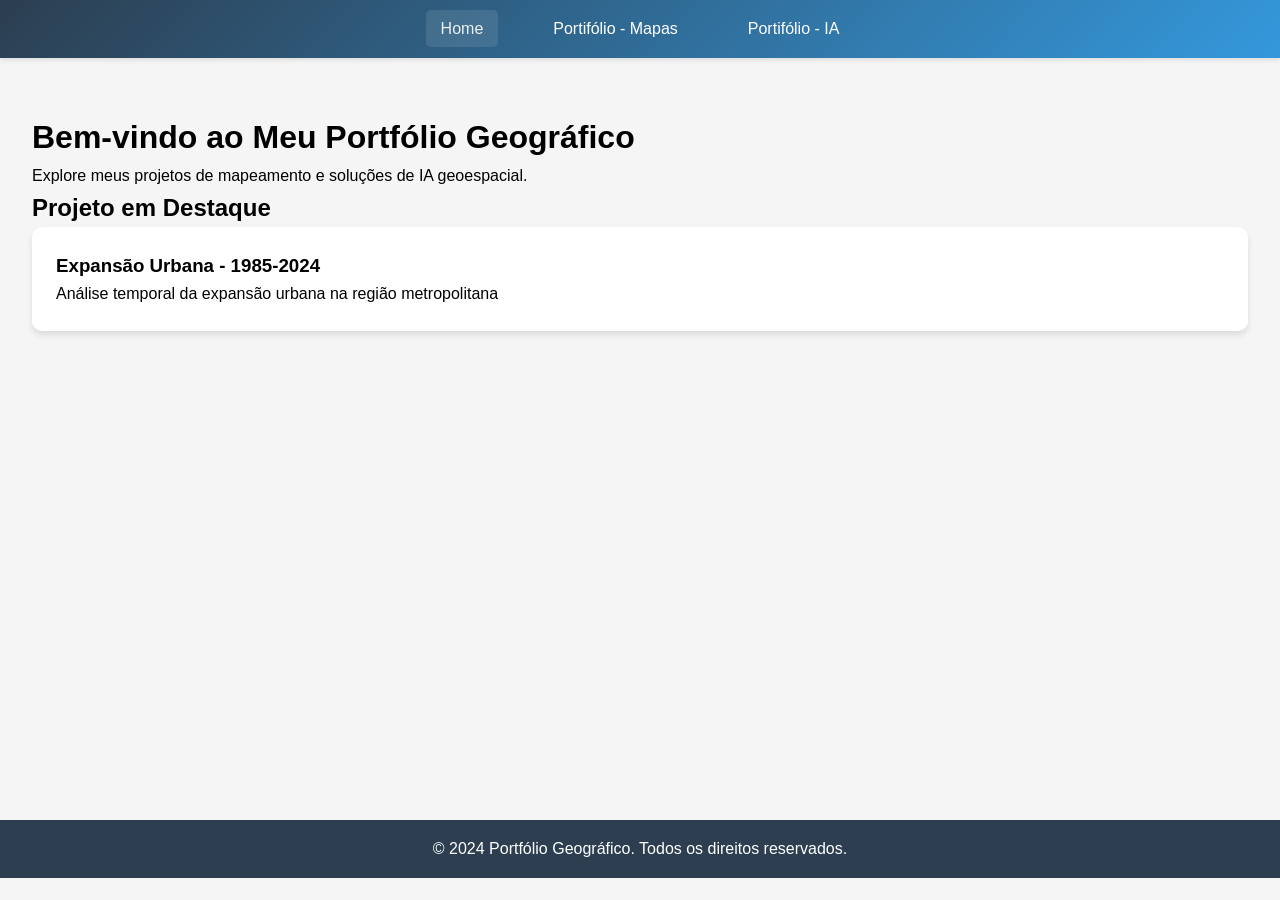
==== index.html @ 076fe1d5 "Create index.html" ====
<!DOCTYPE html>
<html lang="pt-BR">
<head>
    <meta charset="UTF-8">
    <meta name="viewport" content="width=device-width, initial-scale=1.0">
    <title>Portfólio Geográfico</title>
    <link rel="stylesheet" href="style.css">
</head>
<body>
    <header>
        <nav>
            <ul>
                <li><a href="index.html" class="active">Home</a></li>
                <li><a href="mapas.html">Portifólio - Mapas</a></li>
                <li><a href="ia.html">Portifólio - IA</a></li>
            </ul>
        </nav>
    </header>

    <main>
        <h1>Bem-vindo ao Meu Portfólio Geográfico</h1>
        <p>Explore meus projetos de mapeamento e soluções de IA geoespacial.</p>
        
        <section class="destaque">
            <h2>Projeto em Destaque</h2>
            <div class="map-card">
                <h3>Expansão Urbana - 1985-2024</h3>
                <p>Análise temporal da expansão urbana na região metropolitana</p>
            </div>
        </section>
    </main>

    <footer>
        <p>© 2024 Portfólio Geográfico. Todos os direitos reservados.</p>
    </footer>

    <script src="script.js"></script>
</body>
</html>
---- style.css ----
/* Estilos Gerais */
* {
    margin: 0;
    padding: 0;
    box-sizing: border-box;
    font-family: 'Segoe UI', sans-serif;
}

body {
    background-color: #f5f5f5;
    line-height: 1.6;
}

/* Header e Menu */
header {
    background: linear-gradient(135deg, #2c3e50, #3498db);
    color: white;
    padding: 1rem;
    position: fixed;
    width: 100%;
    top: 0;
    z-index: 1000;
    box-shadow: 0 2px 5px rgba(0,0,0,0.1);
}

nav ul {
    display: flex;
    justify-content: center;
    list-style: none;
}

nav ul li {
    margin: 0 20px;
}

nav ul li a {
    color: white;
    text-decoration: none;
    font-weight: 500;
    transition: color 0.3s;
    padding: 10px 15px;
    border-radius: 5px;
}

nav ul li a:hover,
nav ul li a.active {
    background-color: rgba(255,255,255,0.1);
    color: #ecf0f1;
}

/* Conteúdo Principal */
main {
    margin-top: 80px;
    padding: 2rem;
    min-height: calc(100vh - 160px);
}

/* Cards de Mapas */
.map-grid {
    display: grid;
    grid-template-columns: repeat(auto-fit, minmax(300px, 1fr));
    gap: 2rem;
    padding: 2rem;
}

.map-card {
    background: white;
    border-radius: 10px;
    padding: 1.5rem;
    box-shadow: 0 4px 6px rgba(0,0,0,0.1);
    transition: transform 0.3s;
    cursor: pointer;
}

.map-card:hover {
    transform: translateY(-5px);
}

.map-card img {
    width: 100%;
    height: 200px;
    object-fit: cover;
    border-radius: 5px;
}

/* Páginas de Mapas */
.map-container {
    width: 100%;
    height: 80vh;
    background: #ddd;
    border-radius: 10px;
    margin: 2rem 0;
}

/* Footer */
footer {
    background: #2c3e50;
    color: white;
    text-align: center;
    padding: 1rem;
    position: relative;
    bottom: 0;
    width: 100%;
}

/* Responsividade */
@media (max-width: 768px) {
    nav ul {
        flex-direction: column;
        text-align: center;
    }
    
    nav ul li {
        margin: 10px 0;
    }
}
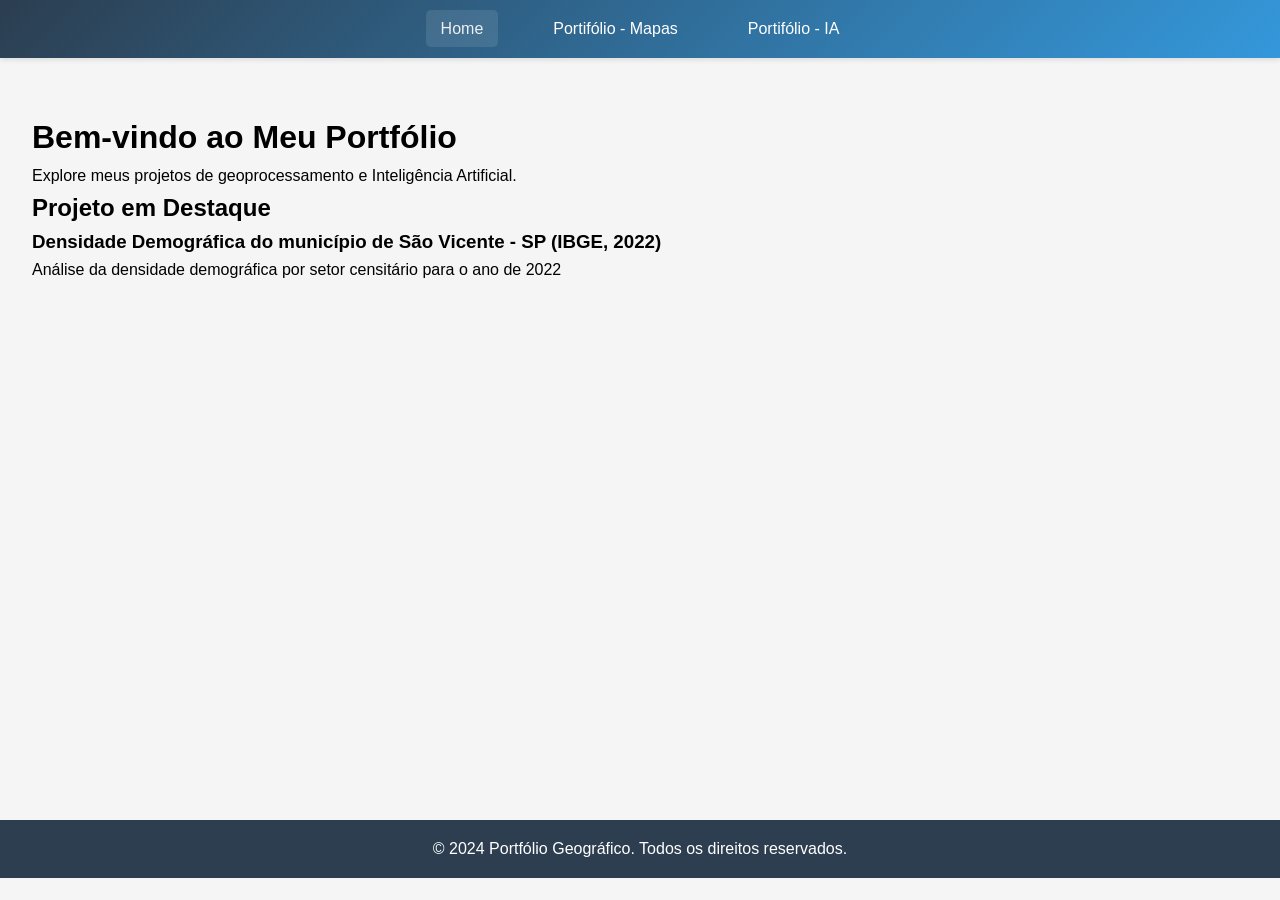
==== commit c724da94: "Update index.html" ====
--- a/index.html
+++ b/index.html
@@ -18,14 +18,14 @@
     </header>
 
     <main>
-        <h1>Bem-vindo ao Meu Portfólio Geográfico</h1>
-        <p>Explore meus projetos de mapeamento e soluções de IA geoespacial.</p>
+        <h1>Bem-vindo ao Meu Portfólio</h1>
+        <p>Explore meus projetos de geoprocessamento e Inteligência Artificial.</p>
         
         <section class="destaque">
             <h2>Projeto em Destaque</h2>
-            <div class="map-card">
-                <h3>Expansão Urbana - 1985-2024</h3>
-                <p>Análise temporal da expansão urbana na região metropolitana</p>
+            <div href="mapa1.html class="map-card">
+                <h3>Densidade Demográfica do município de São Vicente - SP (IBGE, 2022)</h3>
+                <p>Análise da densidade demográfica por setor censitário para o ano de 2022</p>
             </div>
         </section>
     </main>
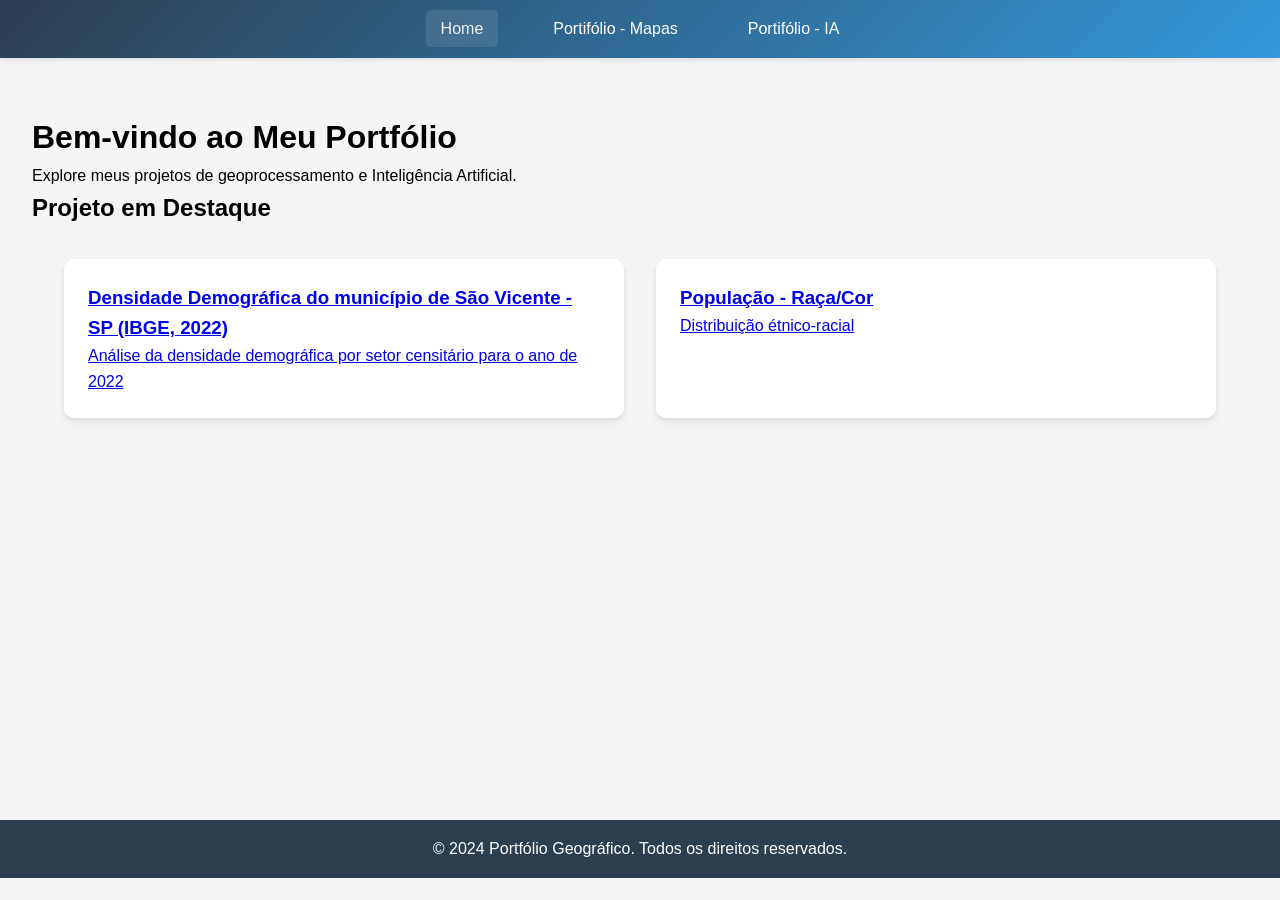
==== commit 8feb6e52: "Update index.html" ====
--- a/index.html
+++ b/index.html
@@ -23,9 +23,16 @@
         
         <section class="destaque">
             <h2>Projeto em Destaque</h2>
-            <div href="mapa1.html class="map-card">
-                <h3>Densidade Demográfica do município de São Vicente - SP (IBGE, 2022)</h3>
-                <p>Análise da densidade demográfica por setor censitário para o ano de 2022</p>
+            <div class="map-grid">
+                <a href="mapa1.html" class="map-card">
+                    <h3>Densidade Demográfica do município de São Vicente - SP (IBGE, 2022)</h3>
+                    <p>Análise da densidade demográfica por setor censitário para o ano de 2022</p>
+                </a>
+                
+                <a href="mapa2.html" class="map-card">
+                    <h3>População - Raça/Cor</h3>
+                    <p>Distribuição étnico-racial</p>
+                </a>
             </div>
         </section>
     </main>
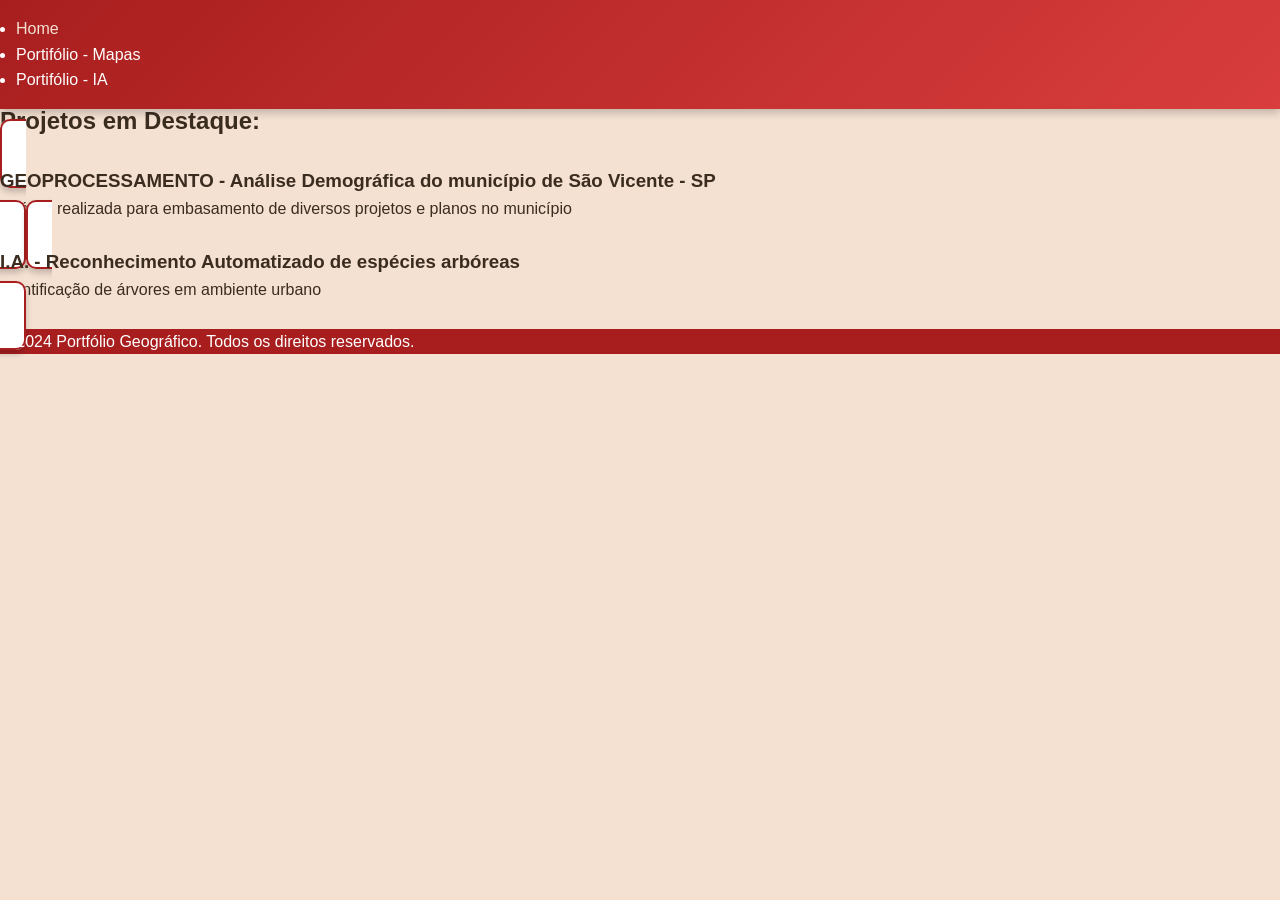
==== commit 108c96d4: "Update index.html" ====
--- a/index.html
+++ b/index.html
@@ -3,7 +3,8 @@
 <head>
     <meta charset="UTF-8">
     <meta name="viewport" content="width=device-width, initial-scale=1.0">
-    <title>Portfólio Geográfico</title>
+    <title>Portfólio - Erik Melo</title>
+    <p>Engenheiro Ambiental e Cientista de Dados Geográficos</p>
     <link rel="stylesheet" href="style.css">
 </head>
 <body>
@@ -19,19 +20,19 @@
 
     <main>
         <h1>Bem-vindo ao Meu Portfólio</h1>
-        <p>Explore meus projetos de geoprocessamento e Inteligência Artificial.</p>
+        <p>Explore meus projetos de Geoprocessamento e/ou Inteligência Artificial.</p>
         
         <section class="destaque">
-            <h2>Projeto em Destaque</h2>
+            <h2>Projetos em Destaque:</h2>
             <div class="map-grid">
                 <a href="mapa1.html" class="map-card">
-                    <h3>Densidade Demográfica do município de São Vicente - SP (IBGE, 2022)</h3>
-                    <p>Análise da densidade demográfica por setor censitário para o ano de 2022</p>
+                    <h3>GEOPROCESSAMENTO - Análise Demográfica do município de São Vicente - SP</h3>
+                    <p>Análise realizada para embasamento de diversos projetos e planos no município</p>
                 </a>
                 
                 <a href="mapa2.html" class="map-card">
-                    <h3>População - Raça/Cor</h3>
-                    <p>Distribuição étnico-racial</p>
+                    <h3>I.A. - Reconhecimento Automatizado de espécies arbóreas</h3>
+                    <p>Identificação de árvores em ambiente urbano</p>
                 </a>
             </div>
         </section>
--- a/style.css
+++ b/style.css
@@ -7,110 +7,77 @@
 }
 
 body {
-    background-color: #f5f5f5;
+    background-color: #F4E1D2;
     line-height: 1.6;
+    color: #3B2C20;
+}
+
+/* Links Globais - Mantendo a harmonia com o tema */
+a {
+    color: #3B2C20; /* Mesmo marrom escuro do body */
+    text-decoration: none;
+    transition: color 0.3s ease;
+}
+
+a:hover {
+    color: #A81E1E; /* Vermelho guará para hover */
 }
 
 /* Header e Menu */
 header {
-    background: linear-gradient(135deg, #2c3e50, #3498db);
+    background: linear-gradient(135deg, #A81E1E, #D93D3D);
     color: white;
     padding: 1rem;
     position: fixed;
     width: 100%;
     top: 0;
     z-index: 1000;
-    box-shadow: 0 2px 5px rgba(0,0,0,0.1);
+    box-shadow: 0 4px 8px rgba(0,0,0,0.2);
 }
 
-nav ul {
-    display: flex;
-    justify-content: center;
-    list-style: none;
-}
-
-nav ul li {
-    margin: 0 20px;
-}
-
+/* Links do Menu - Mantendo contraste com header */
 nav ul li a {
-    color: white;
-    text-decoration: none;
-    font-weight: 500;
-    transition: color 0.3s;
-    padding: 10px 15px;
-    border-radius: 5px;
+    color: white !important; /* Força contraste no header */
 }
 
 nav ul li a:hover,
 nav ul li a.active {
-    background-color: rgba(255,255,255,0.1);
-    color: #ecf0f1;
+    color: #F4E1D2 !important; /* Bege claro para hover no menu */
 }
 
-/* Conteúdo Principal */
-main {
-    margin-top: 80px;
-    padding: 2rem;
-    min-height: calc(100vh - 160px);
+/* Cards de Mapas - Texto em tom terroso */
+.map-card {
+    background: white;
+    color: #3B2C20; /* Texto em marrom escuro */
+    border-radius: 10px;
+    padding: 1.5rem;
+    box-shadow: 0 4px 6px rgba(0,0,0,0.2);
+    transition: transform 0.3s;
+    cursor: pointer;
+    border: 2px solid #A81E1E;
 }
 
-/* Cards de Mapas */
-.map-grid {
-    display: grid;
-    grid-template-columns: repeat(auto-fit, minmax(300px, 1fr));
-    gap: 2rem;
-    padding: 2rem;
+/* Links dentro de Cards */
+.map-card a {
+    color: #3B2C20; /* Mantém a cor padrão do tema */
 }
 
-.map-card {
-    background: white;
-    border-radius: 10px;
-    padding: 1.5rem;
-    box-shadow: 0 4px 6px rgba(0,0,0,0.1);
-    transition: transform 0.3s;
-    cursor: pointer;
+.map-card a:hover {
+    color: #A81E1E; /* Vermelho guará para hover */
 }
 
-.map-card:hover {
-    transform: translateY(-5px);
+/* Footer - Links em contraste com o fundo */
+footer {
+    background: #A81E1E;
+    color: white;
 }
 
-.map-card img {
-    width: 100%;
-    height: 200px;
-    object-fit: cover;
-    border-radius: 5px;
+footer a {
+    color: #F4E1D2 !important; /* Bege claro para contraste */
 }
 
-/* Páginas de Mapas */
-.map-container {
-    width: 100%;
-    height: 80vh;
-    background: #ddd;
-    border-radius: 10px;
-    margin: 2rem 0;
+footer a:hover {
+    color: white !important;
 }
 
-/* Footer */
-footer {
-    background: #2c3e50;
-    color: white;
-    text-align: center;
-    padding: 1rem;
-    position: relative;
-    bottom: 0;
-    width: 100%;
-}
-
-/* Responsividade */
-@media (max-width: 768px) {
-    nav ul {
-        flex-direction: column;
-        text-align: center;
-    }
-    
-    nav ul li {
-        margin: 10px 0;
-    }
-}
+/* Restante do CSS mantido igual... */
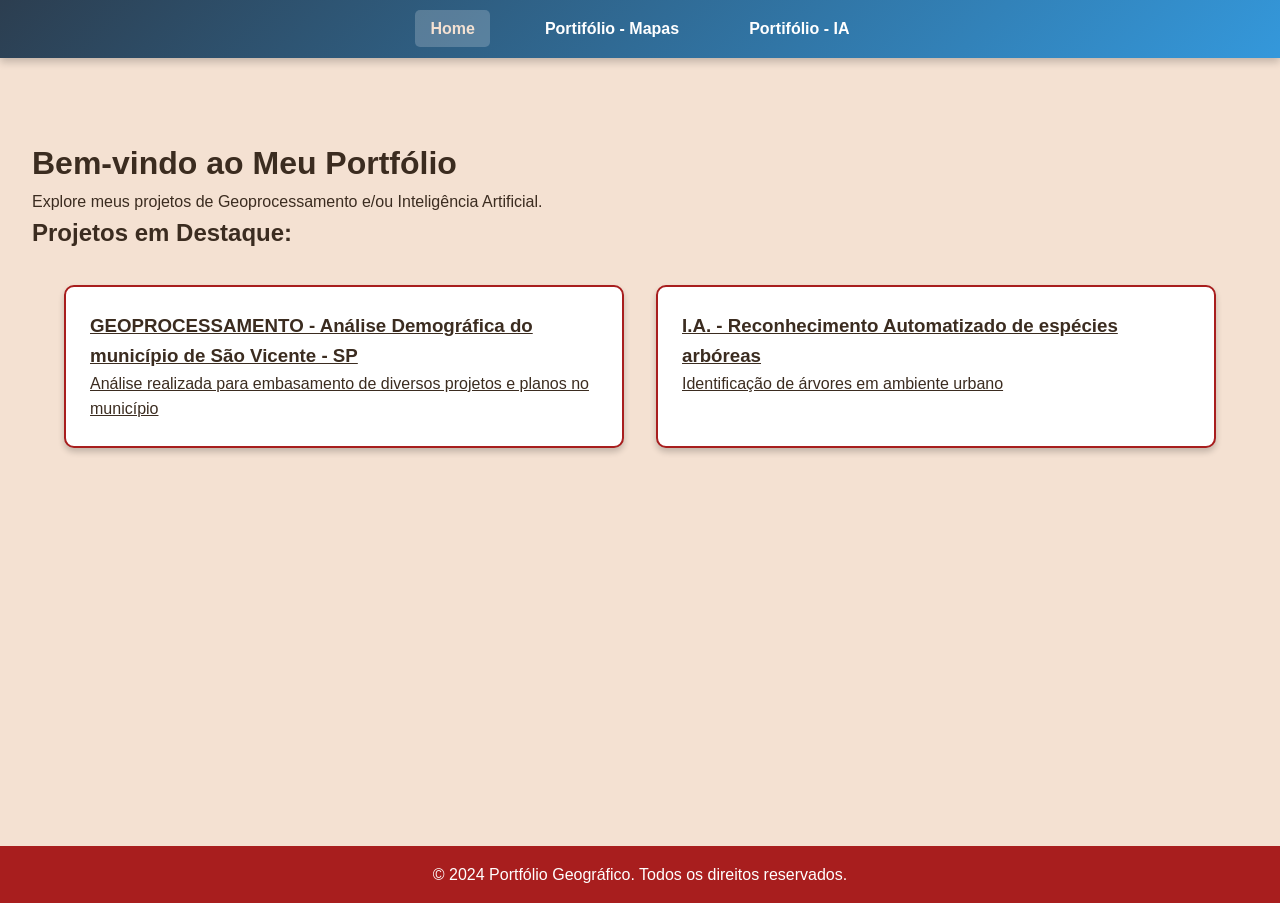
==== commit 46f675c0: "Update index.html" ====
--- a/index.html
+++ b/index.html
@@ -30,7 +30,7 @@
                     <p>Análise realizada para embasamento de diversos projetos e planos no município</p>
                 </a>
                 
-                <a href="mapa2.html" class="map-card">
+                <a href="pag-construcao.html" class="map-card">
                     <h3>I.A. - Reconhecimento Automatizado de espécies arbóreas</h3>
                     <p>Identificação de árvores em ambiente urbano</p>
                 </a>
--- a/style.css
+++ b/style.css
@@ -7,25 +7,14 @@
 }
 
 body {
-    background-color: #F4E1D2;
+    background-color: #F4E1D2; /* Tom terroso suave */
     line-height: 1.6;
-    color: #3B2C20;
-}
-
-/* Links Globais - Mantendo a harmonia com o tema */
-a {
-    color: #3B2C20; /* Mesmo marrom escuro do body */
-    text-decoration: none;
-    transition: color 0.3s ease;
-}
-
-a:hover {
-    color: #A81E1E; /* Vermelho guará para hover */
+    color: #3B2C20; /* Marrom escuro para contraste */
 }
 
 /* Header e Menu */
 header {
-    background: linear-gradient(135deg, #A81E1E, #D93D3D);
+    background: linear-gradient(135deg, #A81E1E, #D93D3D); /* Vermelho guará vibrante */
     color: white;
     padding: 1rem;
     position: fixed;
@@ -35,49 +24,110 @@
     box-shadow: 0 4px 8px rgba(0,0,0,0.2);
 }
 
-/* Links do Menu - Mantendo contraste com header */
+nav ul {
+    display: flex;
+    justify-content: center;
+    list-style: none;
+}
+
+nav ul li {
+    margin: 0 20px;
+}
+
 nav ul li a {
-    color: white !important; /* Força contraste no header */
+    color: white;
+    text-decoration: none;
+    font-weight: 600;
+    transition: background 0.3s, color 0.3s;
+    padding: 10px 15px;
+    border-radius: 5px;
 }
 
 nav ul li a:hover,
 nav ul li a.active {
-    color: #F4E1D2 !important; /* Bege claro para hover no menu */
+    background-color: rgba(255,255,255,0.2);
+    color: #F4E1D2;
 }
 
-/* Cards de Mapas - Texto em tom terroso */
+/* Conteúdo Principal */
+main {
+    margin-top: 80px;
+    padding: 2rem;
+    min-height: calc(100vh - 160px);
+}
+
+/* Cards de Mapas */
+.map-grid {
+    display: grid;
+    grid-template-columns: repeat(auto-fit, minmax(300px, 1fr));
+    gap: 2rem;
+    padding: 2rem;
+}
+
 .map-card {
     background: white;
-    color: #3B2C20; /* Texto em marrom escuro */
     border-radius: 10px;
     padding: 1.5rem;
     box-shadow: 0 4px 6px rgba(0,0,0,0.2);
-    transition: transform 0.3s;
+    transition: transform 0.3s, color 0.3s;
     cursor: pointer;
-    border: 2px solid #A81E1E;
+    border: 2px solid #A81E1E; /* Bordas vermelhas sutis */
+    color: #3B2C20; /* Mantendo a identidade visual */
 }
 
-/* Links dentro de Cards */
+.map-card:hover {
+    transform: translateY(-5px);
+    color: #A81E1E; /* Mudança de cor no hover para destaque */
+}
+
 .map-card a {
-    color: #3B2C20; /* Mantém a cor padrão do tema */
+    color: #A81E1E; /* Vermelho guará para links nos cards */
+    text-decoration: none;
+    font-weight: bold;
+    transition: color 0.3s;
 }
 
 .map-card a:hover {
-    color: #A81E1E; /* Vermelho guará para hover */
+    color: #D93D3D; /* Tom mais vibrante no hover */
 }
 
-/* Footer - Links em contraste com o fundo */
+.map-card img {
+    width: 100%;
+    height: 200px;
+    object-fit: cover;
+    border-radius: 5px;
+}
+
+/* Páginas de Mapas */
+.map-container {
+    width: 100%;
+    height: 80vh;
+    background: #3B2C20; /* Marrom mangue escuro */
+    border-radius: 10px;
+    margin: 2rem 0;
+    border: 3px solid #D93D3D; /* Vermelho vivo como destaque */
+}
+
+/* Footer */
 footer {
     background: #A81E1E;
     color: white;
+    text-align: center;
+    padding: 1rem;
+    position: relative;
+    bottom: 0;
+    width: 100%;
 }
 
-footer a {
-    color: #F4E1D2 !important; /* Bege claro para contraste */
+/* Responsividade */
+@media (max-width: 768px) {
+    nav ul {
+        flex-direction: column;
+        text-align: center;
+    }
+    
+    nav ul li {
+        margin: 10px 0;
+    }
 }
 
-footer a:hover {
-    color: white !important;
-}
-
-/* Restante do CSS mantido igual... */
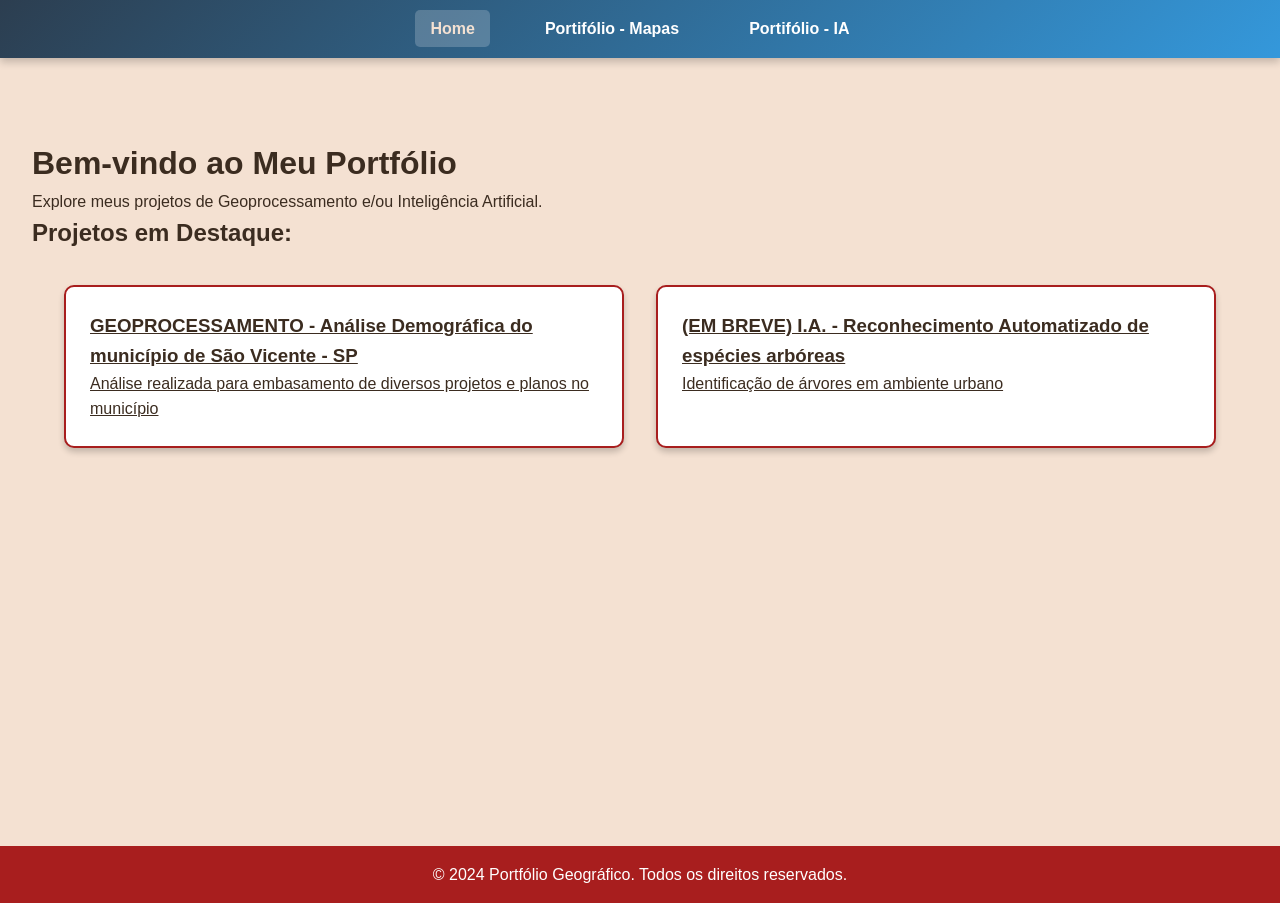
==== commit 967d45e2: "Update index.html" ====
--- a/index.html
+++ b/index.html
@@ -31,7 +31,7 @@
                 </a>
                 
                 <a href="pag-construcao.html" class="map-card">
-                    <h3>I.A. - Reconhecimento Automatizado de espécies arbóreas</h3>
+                    <h3>(EM BREVE) I.A. - Reconhecimento Automatizado de espécies arbóreas</h3>
                     <p>Identificação de árvores em ambiente urbano</p>
                 </a>
             </div>
